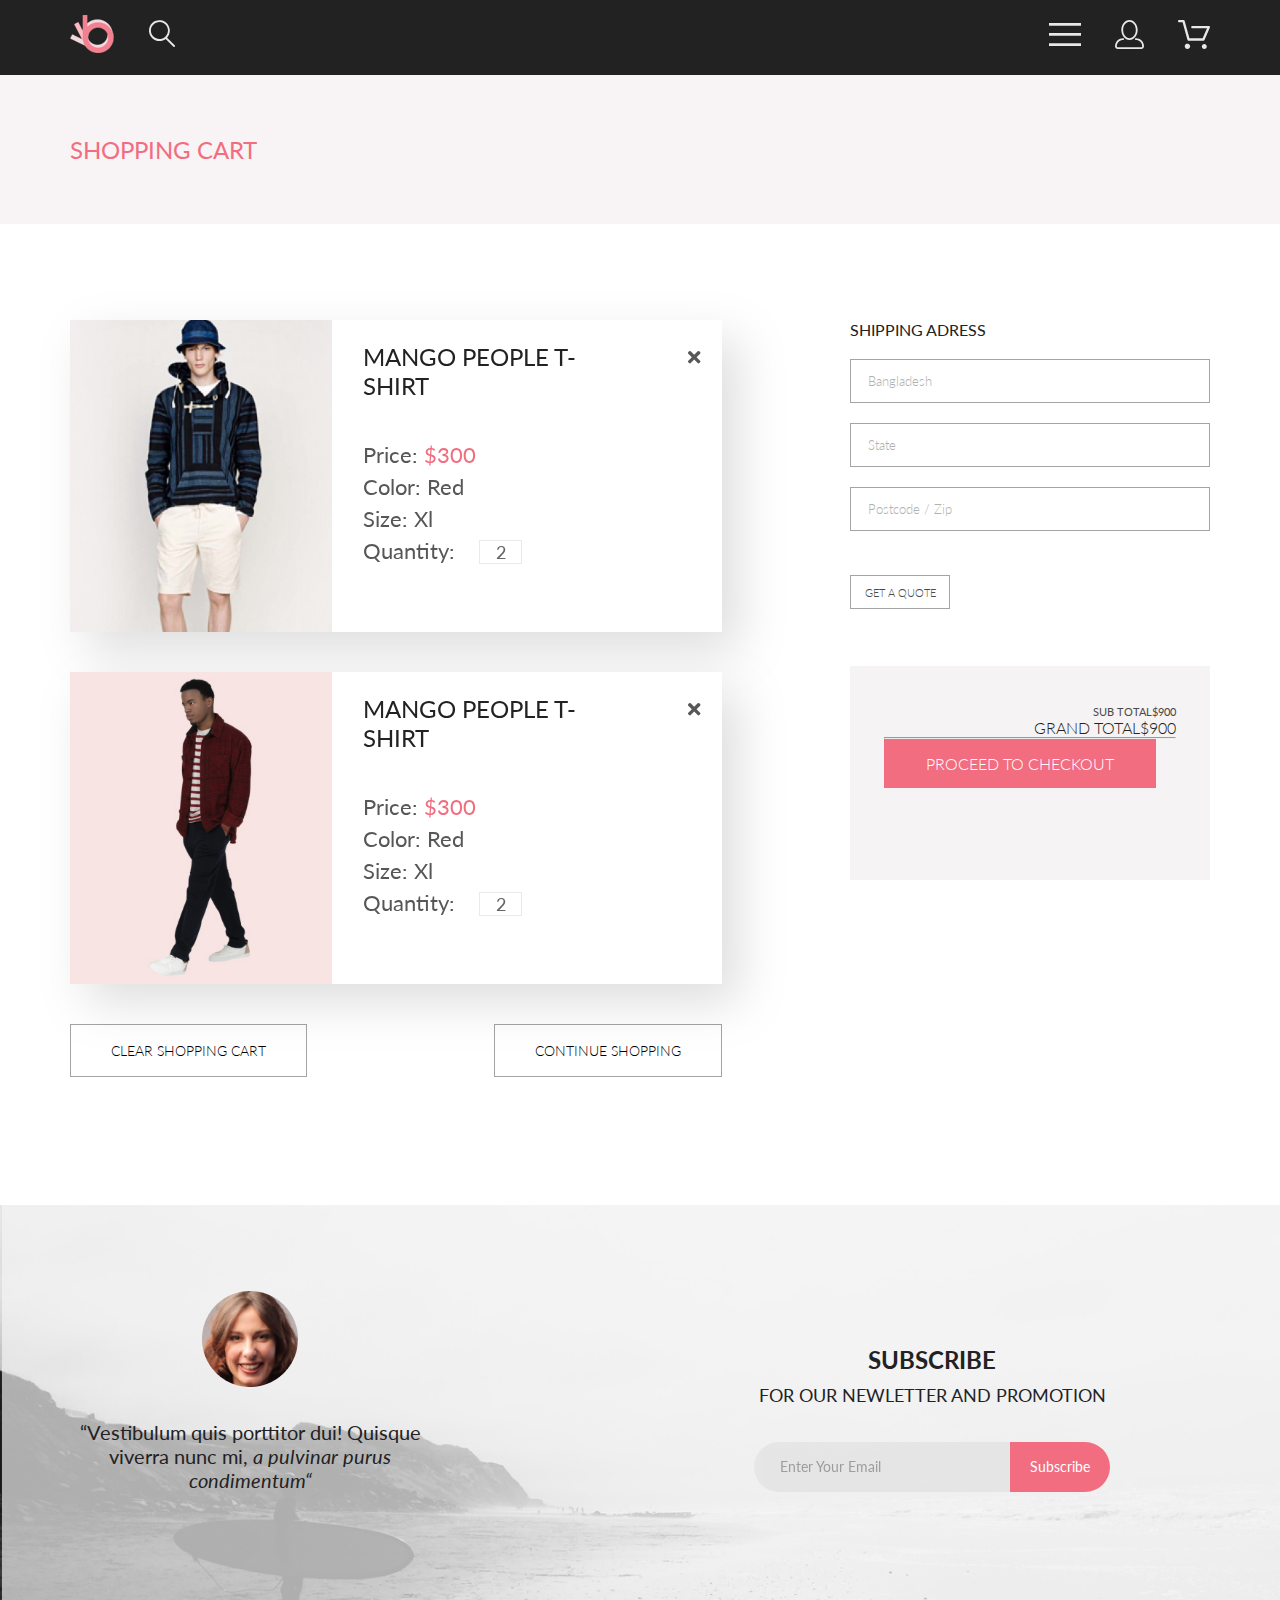
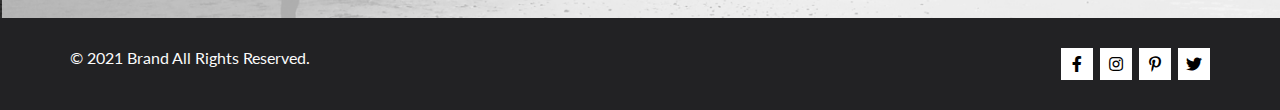
==== cart.html @ c0889a1e "add cart.html" ====
<!DOCTYPE html>
<html lang="en">
<head>
  <meta charset="UTF-8">
  <meta name="viewport" content="width=device-width, initial-scale=1.0">
  <meta http-equiv="X-UA-Compatible" content="ie=edge">
  <link rel="preconnect" href="https://fonts.gstatic.com">
<link href="https://fonts.googleapis.com/css2?family=Lato:wght@300;400;700;900&display=swap" rel="stylesheet">
<link href="https://cdn.jsdelivr.net/npm/bootstrap@5.0.0-beta2/dist/css/bootstrap.min.css" rel="stylesheet" integrity="sha384-BmbxuPwQa2lc/FVzBcNJ7UAyJxM6wuqIj61tLrc4wSX0szH/Ev+nYRRuWlolflfl" crossorigin="anonymous">
<link rel="stylesheet" href="https://cdnjs.cloudflare.com/ajax/libs/font-awesome/5.15.2/css/all.min.css"/>
<link rel="stylesheet" type="text/css" href="style.css">
  <title>Cart</title>
</head>
<body>
  <header class="navbar">
    <div class="navbar__wrapper">
      <div class="navbar__icons navbar__icons-left">
        <div class="navbar__icon"><img src="img/logo.png" alt="logo"></div>
        <div class="navbar__icon"><img src="img/search.svg" alt="search"></div>
      </div>
      <div class="navbar__icons navbar__icons-right">
        <div class="navbar__icon burger"><img src="img/burger.svg" alt="menu"></div>
        <div class="navbar__icon"><img src="img/user.svg" alt="user"></div>
        <div class="navbar__icon"><img src="img/cart.svg" alt="cart"></div>
      </div>
    </div>
  </header>
  <section class="overlay">
    <div class="menu">
      <h3 class="menu__heading">Menu</h3>
      <h4 class="menu__heading__items">MAN</h4>
      <ul class="menu__items">
        <li>Accessories</li>
        <li>Bags</li>
        <li>Denim</li>
        <li>T-Shirts</li>
      </ul>
      <h4 class="menu__heading__items">WOMAN</h4>
      <ul class="menu__items">
        <li>Accessories</li>
        <li>Jackets & Coats</li>
        <li>Polos</li>
        <li>T-Shirts</li>
        <li>Shirts</li>
      </ul>
      <h4 class="menu__heading__items">KIDS</h4>
      <ul class="menu__items">
        <li>Accessories</li>
        <li>Jackets & Coats</li>
        <li>Polos</li>
        <li>T-Shirts</li>
        <li>Shirts</li>
        <li>Bags</li>
      </ul>
      <button class="close">X</button>
    </div>
</section>
<section class="section section__header">
  <div class="section__wrapper">
    <div class="header__info">
      <p class="header__info__name">SHOPPING CART</p>
    </div>
  </div>
</section>
<section class="section section__checkout">
  <div class="section__wrapper">
    <div class="checkout__products">
      <div class="checkout__product">
        <img class="checkout__product__image" src="img/item_8.jpg">
        <div class="checkout__product__details">
          <i class="fas fa-times checkout__product__details__cross"></i>
          <p class="checkout__product__details__heading">MANGO  PEOPLE  T-SHIRT</p>
          <p class="checkout__product__details__info">Price: <span class="checkout__product__details__price">$300</span></p>
          <p class="checkout__product__details__info">Color: Red</p>
          <p class="checkout__product__details__info">Size: Xl	</p>
          <p class="checkout__product__details__info">Quantity:<input type="text" class="checkout__product__quantity" name="quantity" value="2"></p>
        </div>
      </div>
      <div class="checkout__product">
        <img class="checkout__product__image" src="img/item_7.jpg">
        <div class="checkout__product__details">
          <i class="fas fa-times checkout__product__details__cross"></i>
          <p class="checkout__product__details__heading">MANGO  PEOPLE  T-SHIRT</p>
          <p class="checkout__product__details__info">Price: <span class="checkout__product__details__price">$300</span></p>
          <p class="checkout__product__details__info">Color: Red</p>
          <p class="checkout__product__details__info">Size: Xl	</p>
          <p class="checkout__product__details__info">Quantity:<input type="text" class="checkout__product__quantity" name="quantity" value="2"></p>
        </div>
      </div>
      <div class="checkout__cart__buttons">
        <button class="checkout__cart__button">CLEAR SHOPPING CART</button>
        <button class="checkout__cart__button">CONTINUE SHOPPING</button>
      </div>
    </div>
    <div class="checkout__form">
      <div class="checkout__form__details">
        <p class="checkout__form__address">SHIPPING ADRESS</p>
        <input type="text" class="checkout__form__address__input" name="country" placeholder="Bangladesh">
        <input type="text" class="checkout__form__address__input" name="state" placeholder="State">
        <input type="text" class="checkout__form__address__input" name="postcode" placeholder="Postcode / Zip">
        <input type="button" class="checkout__form__address__button" value="GET A QUOTE">
      </div>
      <div class="checkout__form__total">
        <p class="checkout__form__total_subtotal">SUB TOTAL<span>$900</span></p>
        <p class="checkout__form__total_grantotal">GRAND TOTAL<span>$900</span></p>
        <hr>
        <input type="button" class="checkout__form__total__button" value="PROCEED TO CHECKOUT">
      </div>
    </div>
  </div>
</section>
<section class="section section__subscription">
  <div class="section__wrapper">
	<div class="subscription__blocks">
		<div class="subscription__block-left">
			<img src="img/face.png">
			<p class="subscription__quote__text">“Vestibulum quis porttitor dui! Quisque viverra nunc mi, <i>a pulvinar purus condimentum“</i></p>
		</div>
		<div class="subscription__block-right">
			<p class="subscription__subtitle"><span class="subscription__subtitle subscription__subtitle-bold">SUBSCRIBE</span><br>FOR OUR NEWLETTER AND PROMOTION</p>
			<form class="subscription__form">
				<input type="email" placeholder="Enter Your Email" class="subscription__form__input">
				<button type="submit" class="subscription__form__button">Subscribe</button>
			</form>
		</div>
	</div>
  </div>
</section>
<footer>
	<div class="section__wrapper">
		<div class="footer__blocks">
			<p class="footer__block__info">
				© 2021  Brand  All Rights Reserved.
			</p>
			<div class="footer__block__links">
				<a class="footer__social__link" href=""><i class="fab fa-facebook-f"></i></a>
				<a class="footer__social__link" href=""><i class="fab fa-instagram"></i></a>
				<a class="footer__social__link" href=""><i class="fab fa-pinterest-p"></i></a>
				<a class="footer__social__link" href=""><i class="fab fa-twitter"></i></a>
			</div>
		</div>
	</div>
</footer>
<script src="script.js"></script>
</body>
</html>
---- style.css ----
*{
  box-sizing: border-box;
  margin: 0;
  padding: 0;
  font-family: Lato, sans-serif;
}
body{
  margin: 0;
}
.navbar{
  width: 100%;
  height: 75px;
  background-color: #222;
  position: fixed;
  z-index: 3;
  top: 0;
}
.navbar__wrapper,.section__wrapper{
  margin-left: auto;
  margin-right: auto;
  width: 100%;
  max-width: 1140px;
  padding-top: 15px;
}
.navbar__wrapper{
  display: flex;
  justify-content: space-between;
}
.section__wrapper{
  padding: 0;
}
.navbar__icons{
  display: flex;
}
.navbar__icons-left{
  justify-content: flex-start;
}
.navbar__icons-right{
  justify-content: flex-end;
}
.navbar__icon{
  margin: auto 17px;
}
.navbar__icons:first-child{
  margin-left: -17px;
}
.navbar__icons:last-child{
  margin-right: -17px;
}
section{
  width: 100%;
}
.section__intro{
  height: 764px;
  background: #F1E4E6;
  margin-top: 75px;
}
.heading {
  font-style: normal;
  font-weight: 700;
  font-size: 48px;
  line-height: 58px;
  color: #222222;
  font-size: 32px;
  line-height: 38px;
  border-left: 12px solid #f26376;
  padding-left: 16px;
}
.section__intro__heading {
  display: flex;
  flex-direction: column;
  justify-content: center;
  height: 764px;
  align-items: flex-end;
  margin-right: 60px;
  background: #F1E4E6 url(img/main-man.png) no-repeat;
  background-position: -20%;
}
.heading-big{
  font-size: 48px;
  line-height: 58px;
  font-weight: 900;
  line-height: 58px;
}
.heading-pink{
  color: #F16D7F;
}
.section__categories{
  background: #fff;
  margin-top: 65px;
  margin-bottom: 96px;
}
.section__category{
  width: 360px;
  height: 260px;
  position: relative;
  display: flex;
  text-decoration: none;
}
.section__categories__line {
  display: flex;
  justify-content: space-between;
  gap:30px;
}
.section__category-women{
  background: linear-gradient(rgba(33, 22, 22, 0.7),rgba(33, 22, 22, 0.7)), url(img/category_women.jpg);
}
.section__category-men{
  background: linear-gradient(rgba(33, 22, 22, 0.7),rgba(33, 22, 22, 0.7)), url(img/category_men.jpg);
}
.section__category-kids{
  background: linear-gradient(rgba(33, 22, 22, 0.7),rgba(33, 22, 22, 0.7)), url(img/category_kids.jpg);
}
.section__category__mask {
  position: absolute;
  background-color: rgba(33, 22, 22, 0.7);
  width: 100%;
  height: 100%;
}
.section__category__name {
  position: relative;
  margin: auto;
  text-align: center;
  font-style: normal;
  font-weight: normal;
  font-size: 16px;
  line-height: 19px;
  color: #fff;
}
.section__category__name span{
  color: #f16d7f;
  font-size: 24px;
  font-weight: 700;
  line-height: 29px;
}
.section__category-accesories{
  width: 100%;
  margin-top: 30px;
  height: 180px;
  background: linear-gradient(rgba(33, 22, 22, 0.7),rgba(33, 22, 22, 0.7)), url(img/category_accesories.jpg);
}
.section__category-women, .section__category-kids, .section__category-men, .section__category-accesories{
  background-position: center;
  background-size: auto 100%;
  transition: background-size 0.2s ease-in;
}
.section__category-women:hover, .section__category-kids:hover, .section__category-men:hover, .section__category-accesories:hover{
  background-size: auto 110%;
}
.section__featured{
	margin-bottom: 95px;
	background: #fff;
}
/*.featured__items {
  display: flex;
  justify-content: space-between;
  flex-wrap: wrap;
}*/
.card__info {
  width: 100%;
  height: 160px;
  padding: 24px 20px 20px;
  background: #f8f8f8;
}
.card {
  width: 100%;
  max-width: 360px;
  margin: 0;
  border-radius: 0;
  border: none;
  margin-bottom: 30px;
}
.card__picture{
  width: 100%;
  position: relative;
}
.card__img{
  max-width: 100%;
  height: auto;
  align-self: flex-start;
}
.card__hover{
  position: absolute;
  top: 0;
  left: 0;
  width: 100%;
  height: 100%;
  background: rgba(58, 56, 56, 0.86);
  opacity: 0;
  visibility: hidden;
  transition: opacity 0.3 ease;
}
.card__picture:hover .card__hover{
  visibility: visible;
  opacity: 1;
}
.card__btn{
  border: 1px solid #fff;
  color: #fff;
  outline: none;
  background: none;
  padding: 10px 16px 9px 13px;
  font-size: 14px;
}
.card__btn__icon{
  margin-right: 11px;
}
.card__btn:hover{
  border-color: #f16d7f;
  background-color: #f16d7f;
}
.row{
  margin-bottom: 30px;
}
h2{
  font-style: normal;
  font-weight: normal;
  font-size: 30px;
  line-height: 36px;
  color: #222222;
  text-align: center;
}
h4{
  font-style: normal;
  font-weight: normal;
  font-size: 13px;
  line-height: 16px;
  color: #000000;
}
p{
  font-style: normal;
  font-weight: normal;
  font-size: 14px;
  line-height: 17px;
	text-align: left;
	color: #5D5D5D;
}
.item__subtitle{
	color: #9F9F9F;
	text-align: center;
	margin: 6px 0 48px;
}
.card__text{
margin: 13px 0 18px;
}
.card__price{
  font-style: normal;
  font-weight: normal;
  font-size: 16px;
  line-height: 19px;
  color: #F16D7F;
}
.featured__button{
  text-align: center;
  font-style: normal;
  font-weight: normal;
  font-size: 16px;
  line-height: 19px;
  color: #F26376;
  padding: 14px;
  border: 1px solid #FF6A6A;
  width: 211px;
  margin: 18px auto 0;
  text-decoration: none;
}
.featured__button:hover{
  background: #F16D7F;
  color: #fff;
}
.section__important{
	background: #222224;
	padding:104px 0;
}
.important__items {
  display: flex;
  justify-content: space-between;
}
.important__item {
  display: flex;
  flex-direction: column;
  align-items: center;
  justify-content: center;
  max-width: 360px;
  align-self: center;
}
p.important__item__subtitle {
  font-style: normal;
  font-weight: 400;
  font-size: 19.96px;
  line-height: 24px;
  color: #FBFBFB;
  text-align: center;
  margin: 28px 0 16px;
}
p.important__item__text {
  font-style: normal;
  font-weight: 300;
  font-size: 14px;
  line-height: 17px;
  text-align: center;
  color: #FBFBFB;
}
.subscription__blocks {
  padding-top: 86px;
  padding-bottom: 126px;
  display: flex;
  justify-content: space-between;
  align-items: flex-end;
	flex-wrap: wrap;
}
.subscription__block-left {
  text-align: center;
}
p.subscription__quote__text {
  width: 360px;
  margin-top: 30px;
  font-style: normal;
  font-weight: normal;
  font-size: 20px;
  line-height: 24px;
  text-align: center;
  color: #222224;
}
.subscription__block-right{
  margin-right: 100px;
}
.subscription__subtitle {
  font-style: normal;
  font-weight: 400;
  font-size: 18px;
  line-height: 30px;
  text-align: center;
  color: #222224;
  margin-bottom: 32px;
}
.subscription__subtitle-bold{
  font-size: 24px;
  font-weight: 700;
  line-height: 40px;
}
.subscription__form {
  display: flex;
}
.subscription__form__input {
  background: #E1E1E1;
  padding: 7px 26px;
  font-style: normal;
  font-weight: normal;
  font-size: 14px;
  line-height: 36px;
  color: #222224;
  opacity: 0.67;
  width: 256px;
  box-sizing: border-box;
  border: none;
  border-top-left-radius: 25px;
  border-bottom-left-radius: 25px;
}
.subscription__form__button {
  background: #F16D7F;
  border: none;
  font-style: normal;
  font-weight: normal;
  font-size: 14px;
  line-height: 36px;
  text-align: center;
  color: #FFFFFF;
  border-top-right-radius: 25px;
  border-bottom-right-radius: 25px;
  padding: 7px;
  width: 100px;
  cursor: pointer;
}
.section__subscription {
  background: url(img/subscribe_back.jpg) no-repeat;
  background-size: cover;
}
footer {
  background: #222224;
  padding: 30px 0;
}
.footer__blocks {
  display: flex;
  justify-content: space-between;
	flex-wrap: wrap;
}
.footer__block__info {
  font-style: normal;
  font-weight: normal;
  font-size: 16px;
  line-height: 19px;
  color: #FBFBFB;
}
.footer__block__links {
  display: flex;
}
.footer__social__link{
  width: 32px;
  height: 32px;
  background: #fff;
  display: flex;
  margin-left: 7px;
  justify-content: center;
  align-items: center;
  color: #000;
  text-decoration: none;
}
.footer__social__link img{
	margin: auto;
}
.footer__social__link:hover{
  background: #F16D7F;
  color: #fff;
}
/*header на странице каталога*/
.section__header{
  margin-top: 75px;
  padding: 60px 0;
  background: #F8F3F4;
}
.header__info{
  display: flex;
  justify-content: space-between;
}
.header__info__name{
  color: #F16D7F;
  font-size: 24px;
  line-height: 29px;
}
.breadcrumb__link{
  font-weight: 300;
  font-size: 14px;
  line-height: 17px;
  color: #636363;
  text-decoration: none;
}
.breadcrumb__link-active{
  color: #F16D7F;
  font-weight: 700;
}
.section__filter{
  padding: 51px 0 35px;
}
.filter__heading{
  font-weight: 600;
  font-size: 14px;
  line-height: 17px;
}
.filter__icon{
  margin-left: 10px;
}
.pages {
  margin: 0 auto;
  text-align: center;
  padding: 15px 16px;
  border: 1px solid #EBEBEB;
  border-radius: 5px;
  width: 284px;
}
.pages__links {
  display: flex;
  justify-content: space-between;
}
.page__links__arrow{
  color: #000;
  position: relative;
  top: -1px;
}
.page__links__arrow:hover{
  color: #F16D7F;
}
.pages__links::before:hover{
  color: #fff;
}
.page__link{
  font-weight: 300;
  font-size: 16px;
  line-height: 19px;
  text-decoration: none;
  color: #c9c9c9;
}
.page__link-active{
  color: #EF5B70;
}

/*menu*/
.menu__heading {
  font-weight: bold;
  font-size: 14px;
  line-height: 17px;
  text-transform: uppercase;
  margin-bottom: 24px;
}
.menu__heading__items {
  font-size: 14px;
  line-height: 17px;
  color: #F16D7F;
  margin-bottom: 12px;
}
.menu__heading__items {
  font-size: 14px;
  line-height: 17px;
  color: #F16D7F;
  margin-bottom: 12px;
}
ul.menu__items {
  font-size: 14px;
  line-height: 17px;
  color: #6F6E6E;
  list-style: none;
  padding: 0;
  margin-left: 20px;
  margin-bottom: 20px;
}
ul.menu__items li {
  margin-bottom: 11px;
}
.overlay{
  position: fixed;
  top: 75px;
  left: 0;
  height: calc(100vh - 75px);
  background: rgba(0, 0, 0, 0.5);
  z-index: 2;
  width: 100%;
  opacity: 0;
  transition: opacity 0.2s ease-in;
  pointer-events: none;
}
.overlay .menu{
  max-height: calc(100vh - 75px);
  height: 100%;
  background: #fff;
  position: absolute;
  right: -232px;
  width: 232px;
  transition: right 0.2s ease-in;
  padding: 37px 34px;
}
.overlay .menu .close{
  background: none;
  padding: 0;
  position: absolute;
  top: 16px;
  right: 16px;
  height: 12px;
  border-style: none;
  font-size: 12px;
  text-align: center;
  width: 12px;
}
.overlay.open{
    pointer-events: all;
    opacity: 1;
}
.overlay.open .menu{
  right:0;
}
/*carousel*/
.carousel-control-next-icon, .carousel-control-prev-icon{
  background-image: none;
  background-color: rgba(42, 42, 42, 0.15);
  font-size: 21px;
  width: 47px;
  height: 47px;
  display: flex;
  justify-content: center;
  align-items: center;
}
.carousel-control-next{
  justify-content: flex-end;
}
.carousel-control-prev{
  justify-content: flex-start;
}
section.section.section__slider {
  max-width: 100vw;
  overflow: hidden;
}
.carousel-control-next-icon:hover .carousel__control, .carousel-control-prev-icon:hover .carousel__control{
  color: #F16D7F;
}
/*product description*/
.section__description{
  margin-bottom: 130px;
}
section.section.section__description .section__wrapper {
  background: #fff;
  position: relative;
  margin-top: -64px;
  padding: 64px;
  border: 1px solid #EAEAEA;
}
.section__description__block {
  display: flex;
  flex-direction: column;
  align-items: center;
  max-width: 555px;
  margin: 0 auto;
}
.section__description__subtitle{
  font-weight: 300;
  font-size: 14px;
  line-height: 17px;
  color: #F16D7F;
  margin-bottom: 12px;
} 
#section__description__line {
  width: 63px;
  height: 3px;
  background: #EF5B70;
  margin-bottom: 12px;
}
.section__description__title{
  font-weight: 300;
  font-size: 18px;
  line-height: 22px;
  color: #4D4D4D;
  margin-bottom: 48px;
}
.section__description__text{
  font-weight: 300;
  font-size: 14px;
  line-height: 17px;
  text-align: center;
  color: #5E5E5E;
  margin-bottom: 32px;
}
.section__description__price{
  font-weight: 300;
  font-size: 24px;
  line-height: 29px;
  color: #EF5B70;
  margin-bottom: 65px;
}
.section__description__hr{
  width: 641px;
  color: #a0a0a0;
  margin-bottom: 65px;
}
.cart__button{
  margin-top: 48px;
  width: 211px;
  border: 1px solid #FF6A6A;
  height: 47px;
  text-decoration: none;
  display: flex;
  justify-content: center;
  align-items: center;
  color: #F26376  ;
}
.cart__button:hover{
  background: #F26376;
  color:#fff;
}
.filter__column{
  height: 30px;
  position: relative;
}
::-webkit-details-marker{
  display: none;
}
.filter{
  position: absolute;
  top: 0;
  left: 0;
  user-select: none;
  max-height: 26px;
  transition: max-height 0.3s ease-in, box-shadow 0.3s ease-in;
  overflow: hidden;
}
.filter__main{
  position: relative;
}
.filter:hover .filter__summary, .filter__category:hover .filter__category__summary{
  color: #EF5B70;
}
.filter__summary{
  outline: none;
  transition: color 0.3s ease-out;
}
.filter__fakesummary{
  opacity: 0;
  visibility: hidden;
}
.filter[open]{
  background: #fff;
  box-shadow: 6px 4px 35px rgba(0, 0, 0, 0.21);
  width: 360px;
  max-height: 530px;
  z-index: 2;
  top: -13px;
  left: -16px;
  padding-top: 13px;
  padding-left: 16px;
}
.filter__category{
  margin-top: 16px;
  margin-bottom: 18px;
}
.filter__category__summary{
  border-left: 5px solid #EF5B70;
  border-bottom: 1px solid #EBEBEB;
  font-size: 14px;
  line-height: 17px;
  outline: none;
  padding: 11px;
  transition: color 0.3s ease-out;
}
.filter[open] .filter__summary, .filter__category[open] .filter__category__summary{
  color: #EF5B70;
}
.filter__category__details{
  list-style: none;
  padding-left: 17px;
  margin: 24px 0;
}
.filter__category__details li{
  font-size: 14px;
  line-height: 17px;
  color: #6F6E6E;
  margin-bottom: 11px;
}
.filter__column__more{
  display: flex;
  justify-content: flex-start;
}
.filter__column__more .filter[open]{
  width: 200px;
  position: absolute;
}
.filter__column__more .filter__column {
  margin-right: 28px;
}
.filter__details__checkbox{
  padding: 10px;
  font-size: 14px;
  line-height: 16px;
  color: #6F6E6E;
}
.filter__btns {
  display: flex;
}
.filter__btns .filter__column {
  margin-right: 23px;
}
.filter__btns .filter[open] {
  width: 200px;
  position: absolute;
}
.checkbox>input {
  position: absolute;
  z-index: -1;
  opacity: 0;
}
.checkbox>span {
  display: inline-flex;
  align-items: center;
  user-select: none;
}
.checkbox>span::before {
  content: '';
  display: inline-block;
  width: 12px;
  height: 12px;
  flex-shrink: 0;
  flex-grow: 0;
  border: 1px solid #EBEBEB;
  margin-right: 10px;
  background-repeat: no-repeat;
  background-position: center center;
  background-size: 50% 50%;
}
.checkbox{
  margin-bottom: 10px;
}
.checkbox>input:not(:disabled):not(:checked)+span:hover::before {
  border-color: rgb(239 91 114);
}
.checkbox>input:not(:disabled):active+span::before {
  background-color: rgb(239 91 114);
  border-color: rgb(239 91 114);
}
.checkbox>input:focus+span::before {
  box-shadow: 0 0 0 0.2rem rgba(239, 91, 114, 0.25);
}
.checkbox>input:focus:not(:checked)+span::before {
  border-color: rgb(239 91 114);
}
.checkbox>input:checked+span::before {
  border-color: rgb(239 91 114);
  background-color: rgb(239 91 114);
  background-image: url("data:image/svg+xml,%3csvg xmlns='http://www.w3.org/2000/svg' viewBox='0 0 8 8'%3e%3cpath fill='%23fff' d='M6.564.75l-3.59 3.612-1.538-1.55L0 4.26 2.974 7.25 8 2.193z'/%3e%3c/svg%3e");
}
.checkbox>input:disabled+span::before {
  background-color: #e9ecef;
}

/*Cart*/
.section__checkout .section__wrapper{
  padding-top: 96px;
  padding-bottom: 128px;
  display: flex;
}
.checkout__products {
  display: flex;
  flex-direction: column;
  width: 100%;
}
.checkout__product {
  display: flex;
  filter: drop-shadow(17px 19px 24px rgba(0, 0, 0, 0.13));
  margin-bottom: 40px;
}
.checkout__product__image {
  width: 262px;
}
.checkout__product__details {
  padding: 22px 31px 62px;
  background: #fff;
  width: 100%;
}
.checkout__product__details__info{
  font-size: 22px;
  line-height: 26px;
  color: #575757;
  margin-bottom: 6px;
}
.checkout__product__details__heading {
  font-size: 24px;
  line-height: 29px;
  color: #222222;
  margin-bottom: 42px;
  max-width: 262px;
}
span.checkout__product__details__price {
  color: #F16D7F;
}
.checkout__product__details__cross {
  position: absolute;
  top: 28px;
  right: 22px;
  font-size: 18px;
  color: #575757;
  cursor: pointer;
}
.checkout__product__details__cross:hover {
  color: #f16d7f;
}
.checkout__cart__buttons {
  display: flex;
  justify-content: space-between;
}
.checkout__cart__button {
  font-weight: 300;
  font-size: 14px;
  line-height: 17px;
  color: #000000;
  background: #fff;
  padding: 17px 40px;
  border: 1px solid #A4A4A4;
  transition: all 0.2s ease-in;
}
.checkout__cart__button:hover, .checkout__form__address__button:hover {
  background: #f16d7f;
  color: #fff;
}
.checkout__form {
  margin-left: 128px;
}
.checkout__product__quantity{
  width: 43px;
  height: 24px;
  text-align: center;
  font-size: 18px;
  line-height: 22px;
  color: #656565;
  margin-left: 24px;
  border: 1px solid #EAEAEA;
}
.checkout__form__details {
  display: flex;
  flex-direction: column;
  margin-bottom: 57px;
}
.checkout__form__address {
  font-size: 16px;
  line-height: 19px;
  color: #222222;
  margin-bottom: 20px;
}
.checkout__form__address__input {
  margin-bottom: 20px;
  border: 1px solid #A4A4A4;
  padding: 13px 17px;
  font-size: 13px;
  line-height: 16px;
  color: #222222;
  width: 360px;
  font-weight: 300;
}
input.checkout__form__address__input::placeholder {
  color: #b1b1b1;
}
.checkout__form__address__button{
  width: 100px;
  height: 34px;
  font-weight: 300;
  font-size: 11px;
  line-height: 13px;
  color: #4A4A4A;
  background: #fff;
  border: 1px solid #A4A4A4;
  margin-top: 24px;
  transition: all 0.2s ease-in;
}
.checkout__form__total {
  background: #F5F3F3;
  padding: 39px 34px;
  width: 360px;
  height: 214px;
}
.checkout__form__total_subtotal {
  font-size: 11px;
  line-height: 13px;
  color: #4A4A4A;
  text-align: right;
}
.checkout__form__total_grantotal {
  font-weight: 300;
  font-size: 16px;
  line-height: 19px;
  color: #222222;
  text-align: right;
}
.checkout__form__total hr {
  color: #d2d2d2;
}
.checkout__form__total__button {
  background: #F16D7F;
  font-weight: 300;
  font-size: 16px;
  line-height: 19px;
  color: #FFFFFF;
  padding: 15px 42px;
  border: none;
  transition: all 0.2s ease-in;
}
.checkout__form__total__button:hover {
  background: none;
  color: #f16d7f;
  border: 1px solid #f16d7f;
}
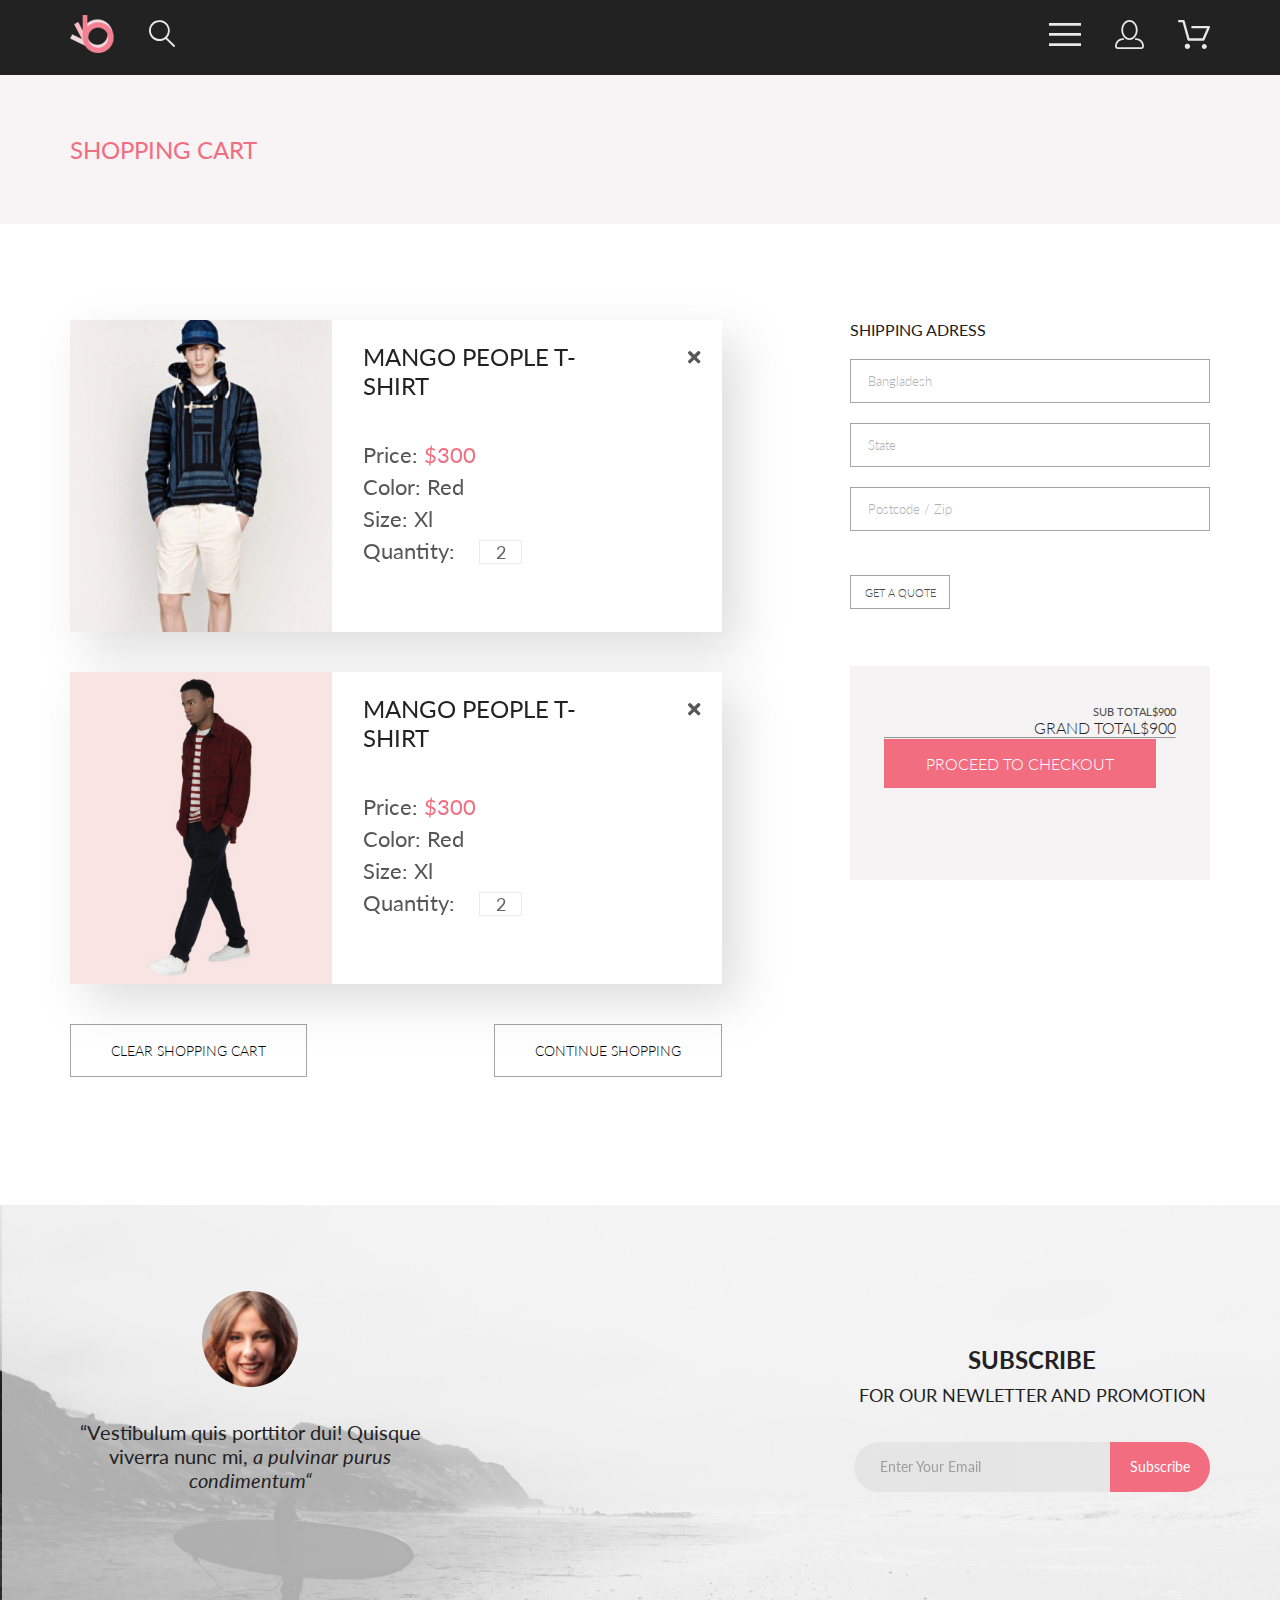
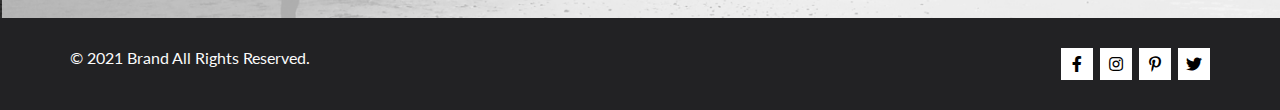
==== commit 61eb0eca: "add adaptive" ====
--- a/cart.html
+++ b/cart.html
@@ -9,6 +9,7 @@
 <link href="https://cdn.jsdelivr.net/npm/bootstrap@5.0.0-beta2/dist/css/bootstrap.min.css" rel="stylesheet" integrity="sha384-BmbxuPwQa2lc/FVzBcNJ7UAyJxM6wuqIj61tLrc4wSX0szH/Ev+nYRRuWlolflfl" crossorigin="anonymous">
 <link rel="stylesheet" href="https://cdnjs.cloudflare.com/ajax/libs/font-awesome/5.15.2/css/all.min.css"/>
 <link rel="stylesheet" type="text/css" href="style.css">
+<link rel="stylesheet" type="text/css" href="mediaquerries.css">
   <title>Cart</title>
 </head>
 <body>
@@ -20,8 +21,8 @@
       </div>
       <div class="navbar__icons navbar__icons-right">
         <div class="navbar__icon burger"><img src="img/burger.svg" alt="menu"></div>
-        <div class="navbar__icon"><img src="img/user.svg" alt="user"></div>
-        <div class="navbar__icon"><img src="img/cart.svg" alt="cart"></div>
+        <div class="navbar__icon hide-mobile"><img src="img/user.svg" alt="user"></div>
+        <div class="navbar__icon hide-mobile"><img src="img/cart.svg" alt="cart"></div>
       </div>
     </div>
   </header>
--- a/style.css
+++ b/style.css
@@ -40,6 +40,7 @@
 }
 .navbar__icon{
   margin: auto 17px;
+  cursor: pointer;
 }
 .navbar__icons:first-child{
   margin-left: -17px;
@@ -55,6 +56,17 @@
   background: #F1E4E6;
   margin-top: 75px;
 }
+.section.section__intro .section__wrapper {
+  display: flex;
+}
+.section__intro__image {
+  background: url(img/main-man-new.png) no-repeat;
+  height: 764px;
+  width: 40%;
+  flex-grow: 1;
+  background-size: contain;
+}
+
 .heading {
   font-style: normal;
   font-weight: 700;
@@ -70,11 +82,7 @@
   display: flex;
   flex-direction: column;
   justify-content: center;
-  height: 764px;
-  align-items: flex-end;
-  margin-right: 60px;
-  background: #F1E4E6 url(img/main-man.png) no-repeat;
-  background-position: -20%;
+  flex-grow: 1;
 }
 .heading-big{
   font-size: 48px;
@@ -165,10 +173,9 @@
 .card {
   width: 100%;
   max-width: 360px;
-  margin: 0;
   border-radius: 0;
   border: none;
-  margin-bottom: 30px;
+  margin: 0 auto 30px;
 }
 .card__picture{
   width: 100%;
@@ -208,9 +215,6 @@
 .card__btn:hover{
   border-color: #f16d7f;
   background-color: #f16d7f;
-}
-.row{
-  margin-bottom: 30px;
 }
 h2{
   font-style: normal;
@@ -306,7 +310,6 @@
   display: flex;
   justify-content: space-between;
   align-items: flex-end;
-	flex-wrap: wrap;
 }
 .subscription__block-left {
   text-align: center;
@@ -320,9 +323,6 @@
   line-height: 24px;
   text-align: center;
   color: #222224;
-}
-.subscription__block-right{
-  margin-right: 100px;
 }
 .subscription__subtitle {
   font-style: normal;
@@ -445,6 +445,13 @@
   font-weight: 600;
   font-size: 14px;
   line-height: 17px;
+}
+.filter__column__more .filter__heading {
+  font-weight: normal;
+  color: #6F6E6E;
+}
+.filter__column__more .filter__icon{
+  color: #6F6E6E;
 }
 .filter__icon{
   margin-left: 10px;
@@ -637,6 +644,7 @@
   width: 641px;
   color: #a0a0a0;
   margin-bottom: 65px;
+  max-width: 100%;
 }
 .cart__button{
   margin-top: 48px;
@@ -866,6 +874,8 @@
   color: #fff;
 }
 .checkout__form {
+  display: flex;
+  flex-direction: column;
   margin-left: 128px;
 }
 .checkout__product__quantity{
--- a/mediaquerries.css
+++ b/mediaquerries.css
@@ -0,0 +1,167 @@
+@media screen and (max-width:768px){
+    .section__wrapper {
+        padding: 0 16px;
+    }
+    .navbar__wrapper{
+        padding: 0 32px;
+    }
+    .important__items{
+       flex-direction: column;
+   }
+   .heading {
+        font-size: 24px;
+        line-height: 29px;
+	}
+	.heading-big {
+        font-size: 44px;
+        line-height: 53px;
+	}
+	.section__intro {
+        height: 370px;
+	}
+	.section__intro__image {
+        height: 370px;
+	    background-position-x: 60px;
+	}
+    .section__categories__line {
+        gap: 20px;
+    }
+    .section__category {
+        width: 232px;
+        height: 167px;
+    }
+    .section__category-accesories {
+        width: 100%;
+        margin-top: 20px;
+    }
+    .subscription__blocks{
+        flex-direction: column;
+        align-items: center;
+    }
+    .subscription__block-left {
+        margin-bottom: 48px;
+    }
+    .filter__column__more {
+        justify-content: flex-end;
+    }
+    .filter__column__more .filter__column {
+        margin-left: 28px;
+        margin-right: 0;
+    }
+    section.section.section__checkout .section__wrapper {
+        flex-direction: column;
+    }
+    .checkout__products {
+        margin-bottom: 64px;
+    }
+    .checkout__cart__buttons {
+        justify-content: space-around;
+    }
+    .checkout__form {
+        margin-left: 0;;
+    }
+}
+@media screen and (max-width:768px) and (min-width:480px){
+    .checkout__form {
+        flex-direction: row;
+    }
+    .checkout__form__total{
+        margin-left: 16px;
+    }
+}
+@media screen and (max-width:600px){
+	.section__intro__image {
+    display: none;
+	}
+	.section.section__intro .section__wrapper {
+        align-items: center;
+        flex-direction: column;
+        height: 100%;
+	}
+}
+@media screen and (max-width:480px){
+    .overlay .menu{
+        width: 100%;
+    }
+    .hide-mobile{
+        display: none;
+    }
+    .heading {
+        font-size: 20px;
+        line-height: 24px;
+    }
+    .heading-big {
+        font-size: 38px;
+        line-height: 46px;
+    }
+    .section__categories__line{
+        flex-direction: column;
+    }
+    .section__category{
+        height: 247px;
+        width: 100%;
+    }
+    .section__category-women, .section__category-kids, .section__category-men, .section__category-accesories{
+        background-size: cover;
+    }
+    .section__category.section__category-accesories {
+        height: 111px;
+    }
+    .section__category-women:hover, .section__category-kids:hover, .section__category-men:hover, .section__category-accesories:hover {
+        background-size: auto 120%;
+    }
+    .section__categories {
+        margin-bottom: 65px;
+    }
+    p.subscription__quote__text {
+        font-size: 18px;
+        line-height: 22px;
+    }
+    p.subscription__subtitle {
+        font-size: 14px;
+    }
+    .subscription__form__input{
+        width: 220px;
+    }
+    .subscription__form__button{
+        width: 90px;
+    }
+    .footer__blocks {
+        flex-direction: column-reverse;
+        align-items: center;
+    }
+    .footer__block__links {
+        margin-bottom: 40px;
+    }
+    .footer__block__info{
+        margin-bottom: 0;
+    }
+    .navbar__wrapper{
+        padding: 0 16px;
+    }
+    .filter__main .filter__heading{
+        display: none;
+    }
+    .filter__main .filter__icon {
+        margin-left: 0;
+    }
+    .filter__heading{
+        font-size: 12px;
+    }
+    .filter__column__more .filter__icon {
+        font-size: 12px;
+    }
+    .filter__column__more .filter__column {
+        margin-left: 23px;
+    }
+    .filter__column__more .filter__column:first-child {
+        margin: 0;
+    }
+    .header__info {
+        flex-direction: column;
+        align-items: center;
+    }
+    .header__info__name {
+        margin-bottom: 32px;
+    }
+}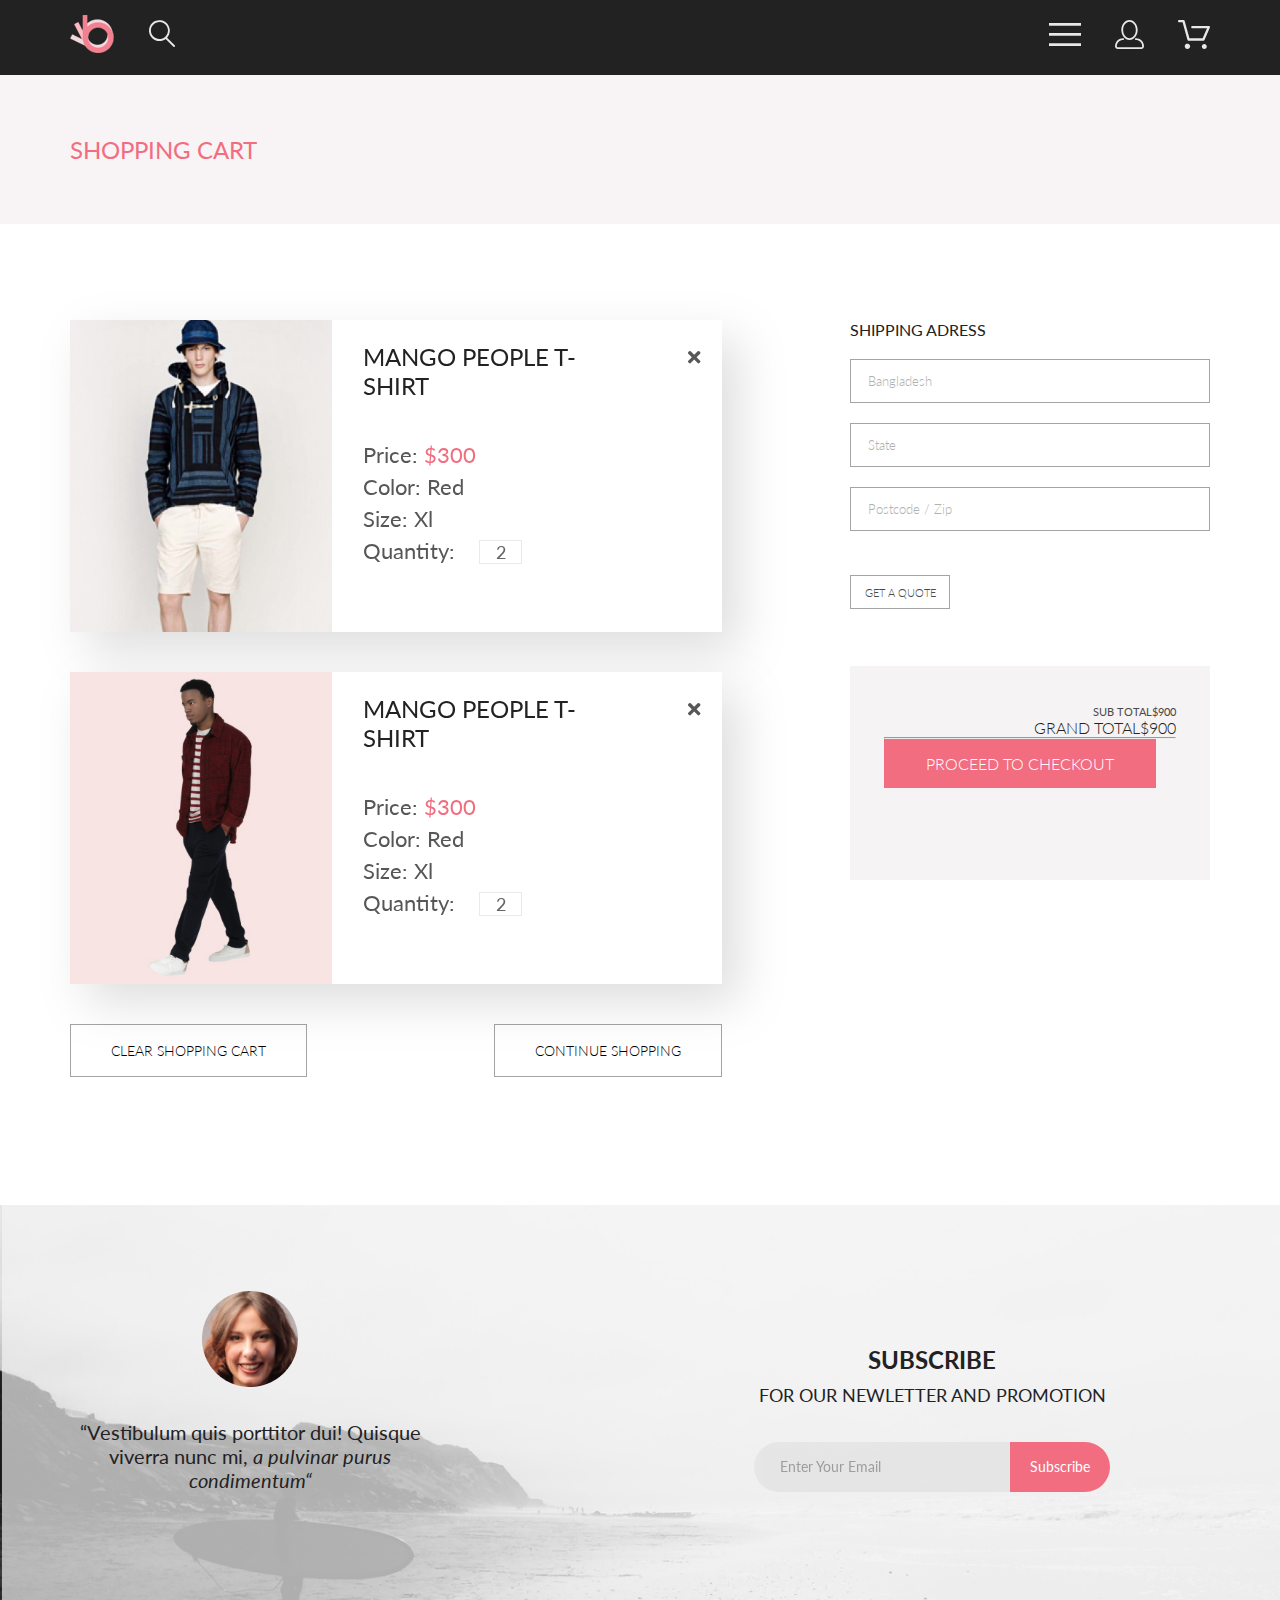
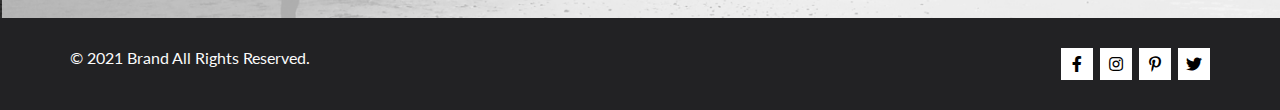
==== commit f373cda1: "Merge pull request #6 from sayanasay/dev" ====
--- a/cart.html
+++ b/cart.html
@@ -9,7 +9,6 @@
 <link href="https://cdn.jsdelivr.net/npm/bootstrap@5.0.0-beta2/dist/css/bootstrap.min.css" rel="stylesheet" integrity="sha384-BmbxuPwQa2lc/FVzBcNJ7UAyJxM6wuqIj61tLrc4wSX0szH/Ev+nYRRuWlolflfl" crossorigin="anonymous">
 <link rel="stylesheet" href="https://cdnjs.cloudflare.com/ajax/libs/font-awesome/5.15.2/css/all.min.css"/>
 <link rel="stylesheet" type="text/css" href="style.css">
-<link rel="stylesheet" type="text/css" href="mediaquerries.css">
   <title>Cart</title>
 </head>
 <body>
@@ -21,8 +20,8 @@
       </div>
       <div class="navbar__icons navbar__icons-right">
         <div class="navbar__icon burger"><img src="img/burger.svg" alt="menu"></div>
-        <div class="navbar__icon hide-mobile"><img src="img/user.svg" alt="user"></div>
-        <div class="navbar__icon hide-mobile"><img src="img/cart.svg" alt="cart"></div>
+        <div class="navbar__icon"><img src="img/user.svg" alt="user"></div>
+        <div class="navbar__icon"><img src="img/cart.svg" alt="cart"></div>
       </div>
     </div>
   </header>
--- a/style.css
+++ b/style.css
@@ -40,7 +40,6 @@
 }
 .navbar__icon{
   margin: auto 17px;
-  cursor: pointer;
 }
 .navbar__icons:first-child{
   margin-left: -17px;
@@ -56,17 +55,6 @@
   background: #F1E4E6;
   margin-top: 75px;
 }
-.section.section__intro .section__wrapper {
-  display: flex;
-}
-.section__intro__image {
-  background: url(img/main-man-new.png) no-repeat;
-  height: 764px;
-  width: 40%;
-  flex-grow: 1;
-  background-size: contain;
-}
-
 .heading {
   font-style: normal;
   font-weight: 700;
@@ -82,7 +70,11 @@
   display: flex;
   flex-direction: column;
   justify-content: center;
-  flex-grow: 1;
+  height: 764px;
+  align-items: flex-end;
+  margin-right: 60px;
+  background: #F1E4E6 url(img/main-man.png) no-repeat;
+  background-position: -20%;
 }
 .heading-big{
   font-size: 48px;
@@ -173,9 +165,10 @@
 .card {
   width: 100%;
   max-width: 360px;
+  margin: 0;
   border-radius: 0;
   border: none;
-  margin: 0 auto 30px;
+  margin-bottom: 30px;
 }
 .card__picture{
   width: 100%;
@@ -215,6 +208,9 @@
 .card__btn:hover{
   border-color: #f16d7f;
   background-color: #f16d7f;
+}
+.row{
+  margin-bottom: 30px;
 }
 h2{
   font-style: normal;
@@ -310,6 +306,7 @@
   display: flex;
   justify-content: space-between;
   align-items: flex-end;
+	flex-wrap: wrap;
 }
 .subscription__block-left {
   text-align: center;
@@ -323,6 +320,9 @@
   line-height: 24px;
   text-align: center;
   color: #222224;
+}
+.subscription__block-right{
+  margin-right: 100px;
 }
 .subscription__subtitle {
   font-style: normal;
@@ -445,13 +445,6 @@
   font-weight: 600;
   font-size: 14px;
   line-height: 17px;
-}
-.filter__column__more .filter__heading {
-  font-weight: normal;
-  color: #6F6E6E;
-}
-.filter__column__more .filter__icon{
-  color: #6F6E6E;
 }
 .filter__icon{
   margin-left: 10px;
@@ -644,7 +637,6 @@
   width: 641px;
   color: #a0a0a0;
   margin-bottom: 65px;
-  max-width: 100%;
 }
 .cart__button{
   margin-top: 48px;
@@ -874,8 +866,6 @@
   color: #fff;
 }
 .checkout__form {
-  display: flex;
-  flex-direction: column;
   margin-left: 128px;
 }
 .checkout__product__quantity{
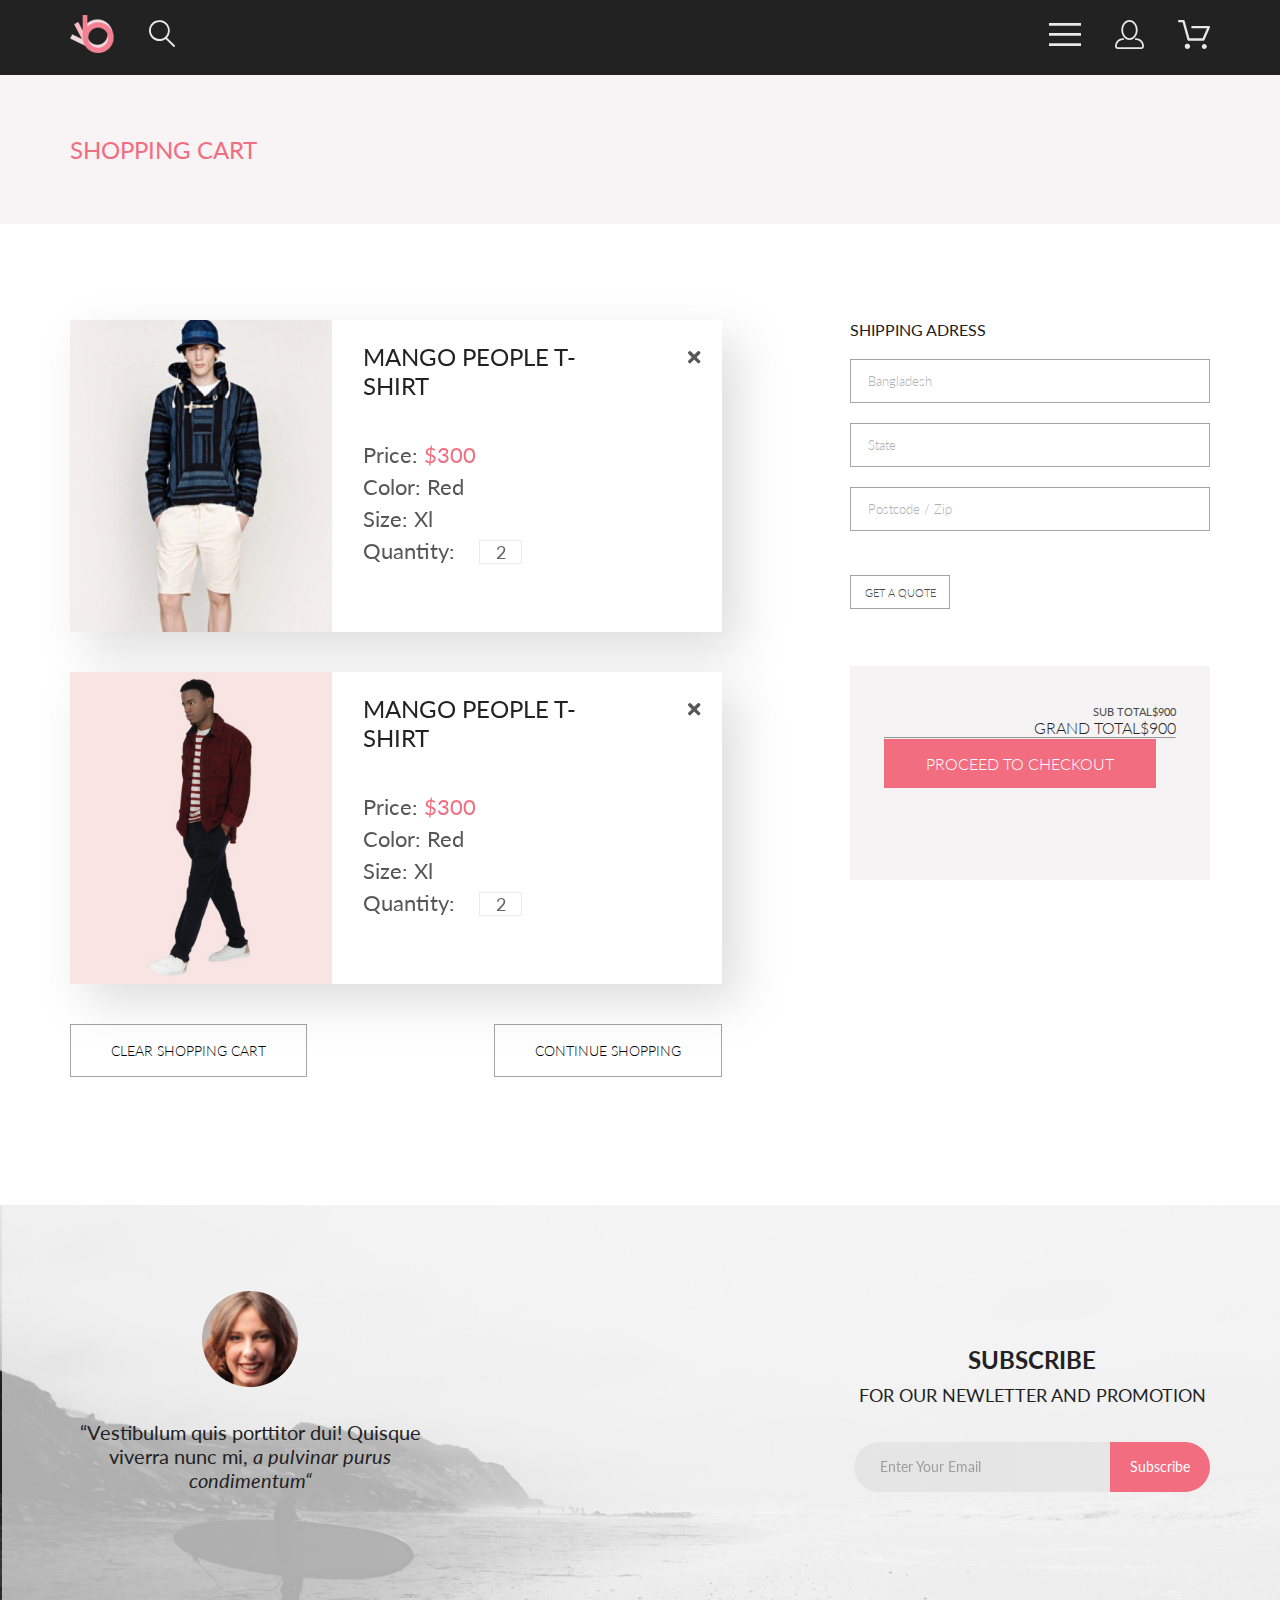
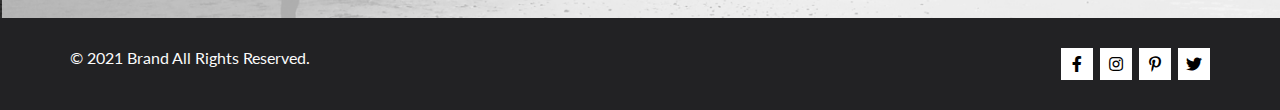
==== commit 4ca76f0e: "Merge pull request #7 from sayanasay/dev" ====
--- a/cart.html
+++ b/cart.html
@@ -9,6 +9,7 @@
 <link href="https://cdn.jsdelivr.net/npm/bootstrap@5.0.0-beta2/dist/css/bootstrap.min.css" rel="stylesheet" integrity="sha384-BmbxuPwQa2lc/FVzBcNJ7UAyJxM6wuqIj61tLrc4wSX0szH/Ev+nYRRuWlolflfl" crossorigin="anonymous">
 <link rel="stylesheet" href="https://cdnjs.cloudflare.com/ajax/libs/font-awesome/5.15.2/css/all.min.css"/>
 <link rel="stylesheet" type="text/css" href="style.css">
+<link rel="stylesheet" type="text/css" href="mediaquerries.css">
   <title>Cart</title>
 </head>
 <body>
@@ -20,8 +21,8 @@
       </div>
       <div class="navbar__icons navbar__icons-right">
         <div class="navbar__icon burger"><img src="img/burger.svg" alt="menu"></div>
-        <div class="navbar__icon"><img src="img/user.svg" alt="user"></div>
-        <div class="navbar__icon"><img src="img/cart.svg" alt="cart"></div>
+        <div class="navbar__icon hide-mobile"><img src="img/user.svg" alt="user"></div>
+        <div class="navbar__icon hide-mobile"><img src="img/cart.svg" alt="cart"></div>
       </div>
     </div>
   </header>
--- a/style.css
+++ b/style.css
@@ -40,6 +40,7 @@
 }
 .navbar__icon{
   margin: auto 17px;
+  cursor: pointer;
 }
 .navbar__icons:first-child{
   margin-left: -17px;
@@ -55,6 +56,17 @@
   background: #F1E4E6;
   margin-top: 75px;
 }
+.section.section__intro .section__wrapper {
+  display: flex;
+}
+.section__intro__image {
+  background: url(img/main-man-new.png) no-repeat;
+  height: 764px;
+  width: 40%;
+  flex-grow: 1;
+  background-size: contain;
+}
+
 .heading {
   font-style: normal;
   font-weight: 700;
@@ -70,11 +82,7 @@
   display: flex;
   flex-direction: column;
   justify-content: center;
-  height: 764px;
-  align-items: flex-end;
-  margin-right: 60px;
-  background: #F1E4E6 url(img/main-man.png) no-repeat;
-  background-position: -20%;
+  flex-grow: 1;
 }
 .heading-big{
   font-size: 48px;
@@ -165,10 +173,9 @@
 .card {
   width: 100%;
   max-width: 360px;
-  margin: 0;
   border-radius: 0;
   border: none;
-  margin-bottom: 30px;
+  margin: 0 auto 30px;
 }
 .card__picture{
   width: 100%;
@@ -208,9 +215,6 @@
 .card__btn:hover{
   border-color: #f16d7f;
   background-color: #f16d7f;
-}
-.row{
-  margin-bottom: 30px;
 }
 h2{
   font-style: normal;
@@ -306,7 +310,6 @@
   display: flex;
   justify-content: space-between;
   align-items: flex-end;
-	flex-wrap: wrap;
 }
 .subscription__block-left {
   text-align: center;
@@ -320,9 +323,6 @@
   line-height: 24px;
   text-align: center;
   color: #222224;
-}
-.subscription__block-right{
-  margin-right: 100px;
 }
 .subscription__subtitle {
   font-style: normal;
@@ -445,6 +445,13 @@
   font-weight: 600;
   font-size: 14px;
   line-height: 17px;
+}
+.filter__column__more .filter__heading {
+  font-weight: normal;
+  color: #6F6E6E;
+}
+.filter__column__more .filter__icon{
+  color: #6F6E6E;
 }
 .filter__icon{
   margin-left: 10px;
@@ -637,6 +644,7 @@
   width: 641px;
   color: #a0a0a0;
   margin-bottom: 65px;
+  max-width: 100%;
 }
 .cart__button{
   margin-top: 48px;
@@ -866,6 +874,8 @@
   color: #fff;
 }
 .checkout__form {
+  display: flex;
+  flex-direction: column;
   margin-left: 128px;
 }
 .checkout__product__quantity{
--- a/mediaquerries.css
+++ b/mediaquerries.css
@@ -0,0 +1,167 @@
+@media screen and (max-width:768px){
+    .section__wrapper {
+        padding: 0 16px;
+    }
+    .navbar__wrapper{
+        padding: 0 32px;
+    }
+    .important__items{
+       flex-direction: column;
+   }
+   .heading {
+        font-size: 24px;
+        line-height: 29px;
+	}
+	.heading-big {
+        font-size: 44px;
+        line-height: 53px;
+	}
+	.section__intro {
+        height: 370px;
+	}
+	.section__intro__image {
+        height: 370px;
+	    background-position-x: 60px;
+	}
+    .section__categories__line {
+        gap: 20px;
+    }
+    .section__category {
+        width: 232px;
+        height: 167px;
+    }
+    .section__category-accesories {
+        width: 100%;
+        margin-top: 20px;
+    }
+    .subscription__blocks{
+        flex-direction: column;
+        align-items: center;
+    }
+    .subscription__block-left {
+        margin-bottom: 48px;
+    }
+    .filter__column__more {
+        justify-content: flex-end;
+    }
+    .filter__column__more .filter__column {
+        margin-left: 28px;
+        margin-right: 0;
+    }
+    section.section.section__checkout .section__wrapper {
+        flex-direction: column;
+    }
+    .checkout__products {
+        margin-bottom: 64px;
+    }
+    .checkout__cart__buttons {
+        justify-content: space-around;
+    }
+    .checkout__form {
+        margin-left: 0;;
+    }
+}
+@media screen and (max-width:768px) and (min-width:480px){
+    .checkout__form {
+        flex-direction: row;
+    }
+    .checkout__form__total{
+        margin-left: 16px;
+    }
+}
+@media screen and (max-width:600px){
+	.section__intro__image {
+    display: none;
+	}
+	.section.section__intro .section__wrapper {
+        align-items: center;
+        flex-direction: column;
+        height: 100%;
+	}
+}
+@media screen and (max-width:480px){
+    .overlay .menu{
+        width: 100%;
+    }
+    .hide-mobile{
+        display: none;
+    }
+    .heading {
+        font-size: 20px;
+        line-height: 24px;
+    }
+    .heading-big {
+        font-size: 38px;
+        line-height: 46px;
+    }
+    .section__categories__line{
+        flex-direction: column;
+    }
+    .section__category{
+        height: 247px;
+        width: 100%;
+    }
+    .section__category-women, .section__category-kids, .section__category-men, .section__category-accesories{
+        background-size: cover;
+    }
+    .section__category.section__category-accesories {
+        height: 111px;
+    }
+    .section__category-women:hover, .section__category-kids:hover, .section__category-men:hover, .section__category-accesories:hover {
+        background-size: auto 120%;
+    }
+    .section__categories {
+        margin-bottom: 65px;
+    }
+    p.subscription__quote__text {
+        font-size: 18px;
+        line-height: 22px;
+    }
+    p.subscription__subtitle {
+        font-size: 14px;
+    }
+    .subscription__form__input{
+        width: 220px;
+    }
+    .subscription__form__button{
+        width: 90px;
+    }
+    .footer__blocks {
+        flex-direction: column-reverse;
+        align-items: center;
+    }
+    .footer__block__links {
+        margin-bottom: 40px;
+    }
+    .footer__block__info{
+        margin-bottom: 0;
+    }
+    .navbar__wrapper{
+        padding: 0 16px;
+    }
+    .filter__main .filter__heading{
+        display: none;
+    }
+    .filter__main .filter__icon {
+        margin-left: 0;
+    }
+    .filter__heading{
+        font-size: 12px;
+    }
+    .filter__column__more .filter__icon {
+        font-size: 12px;
+    }
+    .filter__column__more .filter__column {
+        margin-left: 23px;
+    }
+    .filter__column__more .filter__column:first-child {
+        margin: 0;
+    }
+    .header__info {
+        flex-direction: column;
+        align-items: center;
+    }
+    .header__info__name {
+        margin-bottom: 32px;
+    }
+}